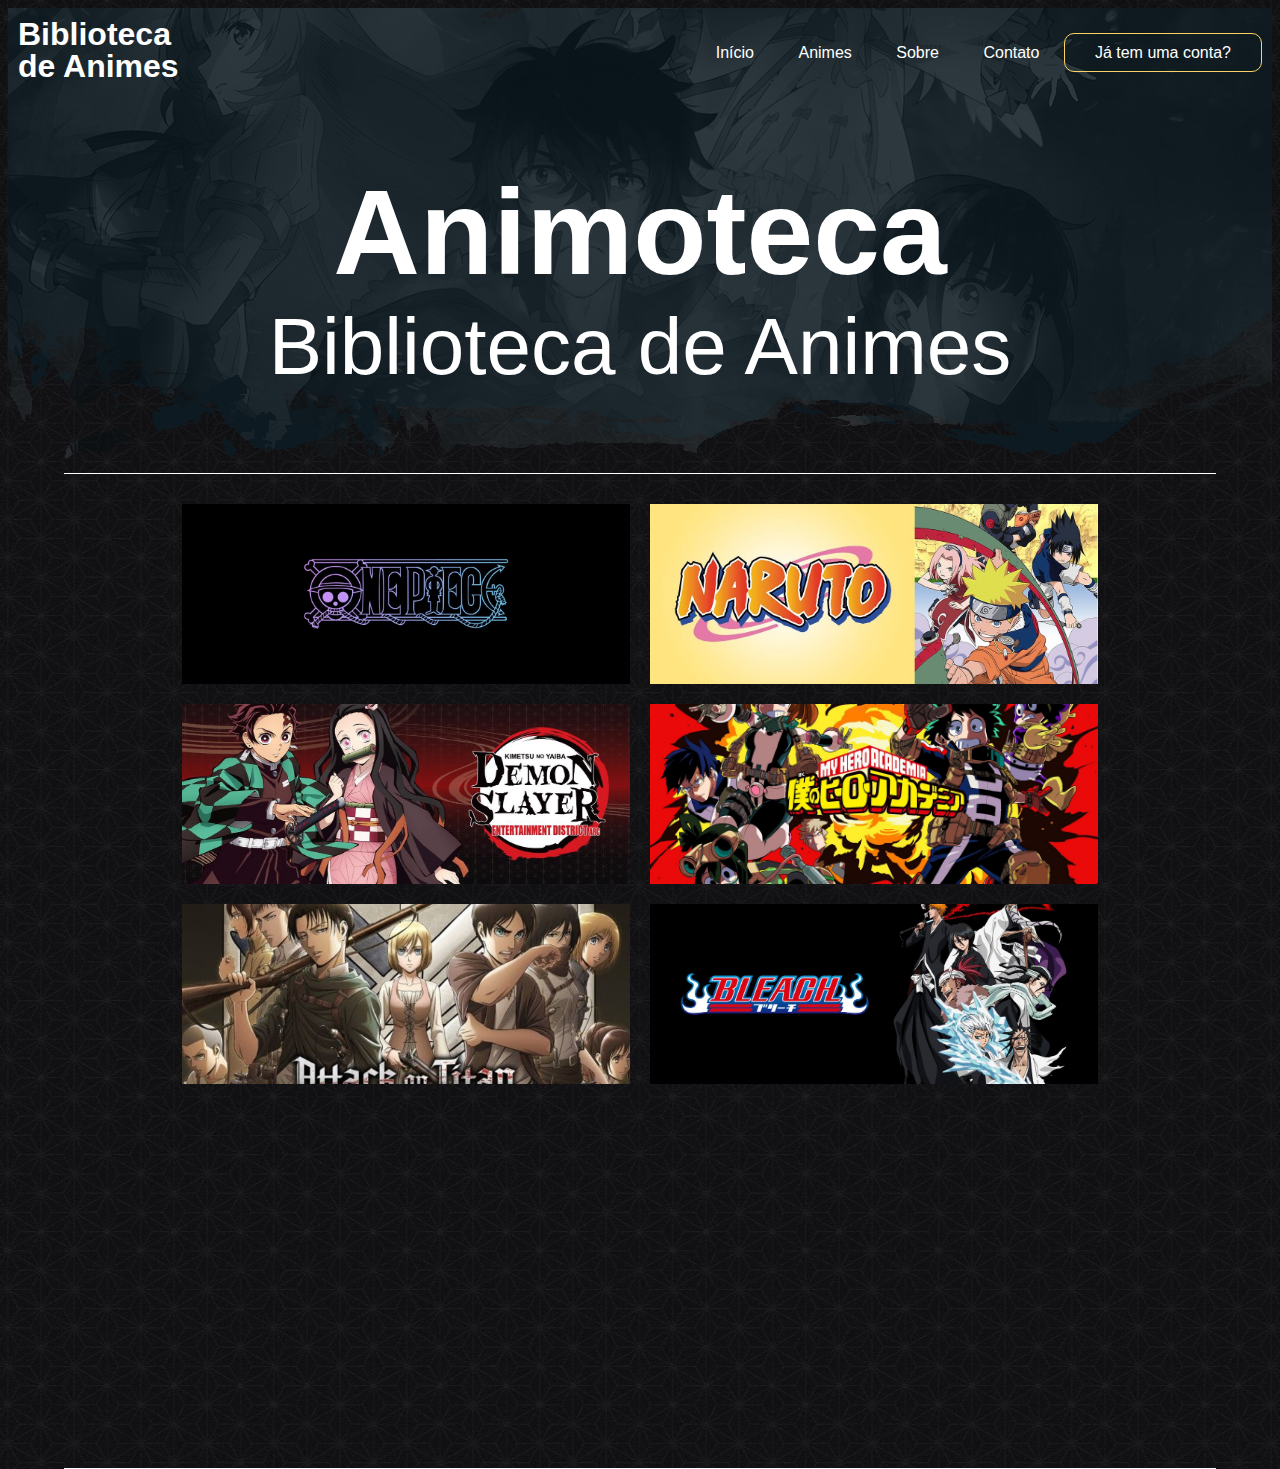
==== index.html @ 8f032633 "Adicionando arquivos do site" ====
<!DOCTYPE html>
<html lang="en">
<head>
    <meta charset="UTF-8">
    <meta http-equiv="X-UA-Compatible" content="IE=edge">
    <meta name="viewport" content="width=device-width, initial-scale=1.
    0">

    <link rel="stylesheet" href="style.css">
    <link rel="stylesheet" href="estilos/menu.css">
    <title>Animoteca 1</title>
</head>
<body>
    <header class="o-header">

        <div class="navegacao">
            <div class="titulo">
                <h1>Biblioteca</h1>
                <h1>de Animes</h1>
            </div>
        
            <nav>
                <ul class="menu">
                    <a href="index.html"><li>Início</li></a>
                    <a href="#animes"><li>Animes</li></a>
                    <a href="#"><li>Sobre</li></a>
                    <a href="#"><li>Contato</li></a>
                    <a href="páginas/cadastro/index.html" target="_blank"><li>Já tem uma conta?</li></a>
                </ul>
            </nav>
        </div>


        <div class="home">
            <div>
                <h2 class="textos">Animoteca</h2>
                <p class="textos">Biblioteca de Animes</p>
            </div>
        </div>
    </header>


    <main class="o-main">

        

        <div class="animes" id="animes">
            <a href="páginas/one-piece/one-piece.html" target="_blank"  class="one-piece item">
            </a>

            <a href="páginas/naruto/naruto.html" class="naruto item">
            </a>

            <a href="#" class="pokemon item">
            </a>

            <a href="#" class="hero item">
            </a>

            <a href="" class="item shingeki">
            </a>

            <a href="" class="item bleach">
            </a>

        </div>

    </main>

</body>
</html>
---- style.css ----
body{
    display: grid;
    grid-template-areas: 
    "header"
    "main";
    gap: 15px;
    grid-template-columns: auto ;
    grid-template-rows: auto 90%;
    background: url(../componentes/imagens/bg_ptn.jpg)center top;
    color: #fff;
    font-family: 'Poppins', sans-serif;
}

.o-header{
    grid-area: header;
    background: url(../componentes/imagens/bg_1.png)top no-repeat;
}

.navegacao{
    display: flex;
    justify-content: space-between;
    margin: 0 10px;
}

.home{
    height: 40vh;
    display: grid;
    text-align: center;
    align-items: center;
    font-size: 80px;
}

.textos{
    margin: 0;
}

.o-main{
    grid-area: main;
    border-top: 1px solid #fff;
    border-bottom: 1px solid #fff;
    max-width: 90vw;
    justify-self: center;
   
}



.animes{
    display: flex;
    justify-content: center;
    flex-wrap: wrap;
    gap: 20px;
    margin: 30px;
}


.one-piece{
    background: url(../componentes/imagens/one-piece-wallpaper-1280x720_45.jpg) center center no-repeat;
}

.naruto{
    background: url(../componentes/imagens/naruto.jpg) center center no-repeat;
}

.pokemon{
    background: url(../componentes/imagens/demon-slayer.jpg) center center no-repeat;
}

.hero{
    background: url(../componentes/imagens/693425.jpg) center center no-repeat;

}

.shingeki{
    background: url(../componentes/imagens/shingeki.jpg) center center no-repeat;
}

.bleach{
    background: url(../componentes/imagens/bleach.jpg) center center no-repeat;
    
}

.item{
    background-size: cover;
    width: 25vw;
    height: 37vh;
}



@media screen and (max-width:1682px){
    .item{
        width: 35vw;
        height: 20vh;
    }

    
}

@media screen and (max-width:1024px){
    header {
        flex-direction: column;
        text-align: center;
    }


    .menu {
        text-align: center;
        padding-left: 0;
    }

    .item{
        width: 45vw;
    }
}

@media screen and (max-width: 860px) {
    .navegacao{
        display: block;
    }

    .home{
        font-size: 50px;
    }
}


@media screen and (max-width:480px) {
    .item{
        width: 50vw;
    }

    .home{
        font-size: 40px;
    }
}
---- estilos/menu.css ----
.header{
    display: flex;
    justify-content: space-between;
    font-size: 15px;
    font-family: 'Poppins', sans-serif;
}


header li {
    display: inline-block;
    margin: 20px;
}

header h1 {
    line-height: 10px;
}

a{
    text-decoration: none;
    color: #fff;
    display: inline;
}

a:hover{
    color: #FAD363;
    transition: 0.5s;
}

.menu a:last-child{
    border: 1px solid #FAD363;
    border-radius: 10px;
    padding: 10px;
}

.menu a:last-child:hover{
    background-color: #FAD363;
    color: #fff;
}
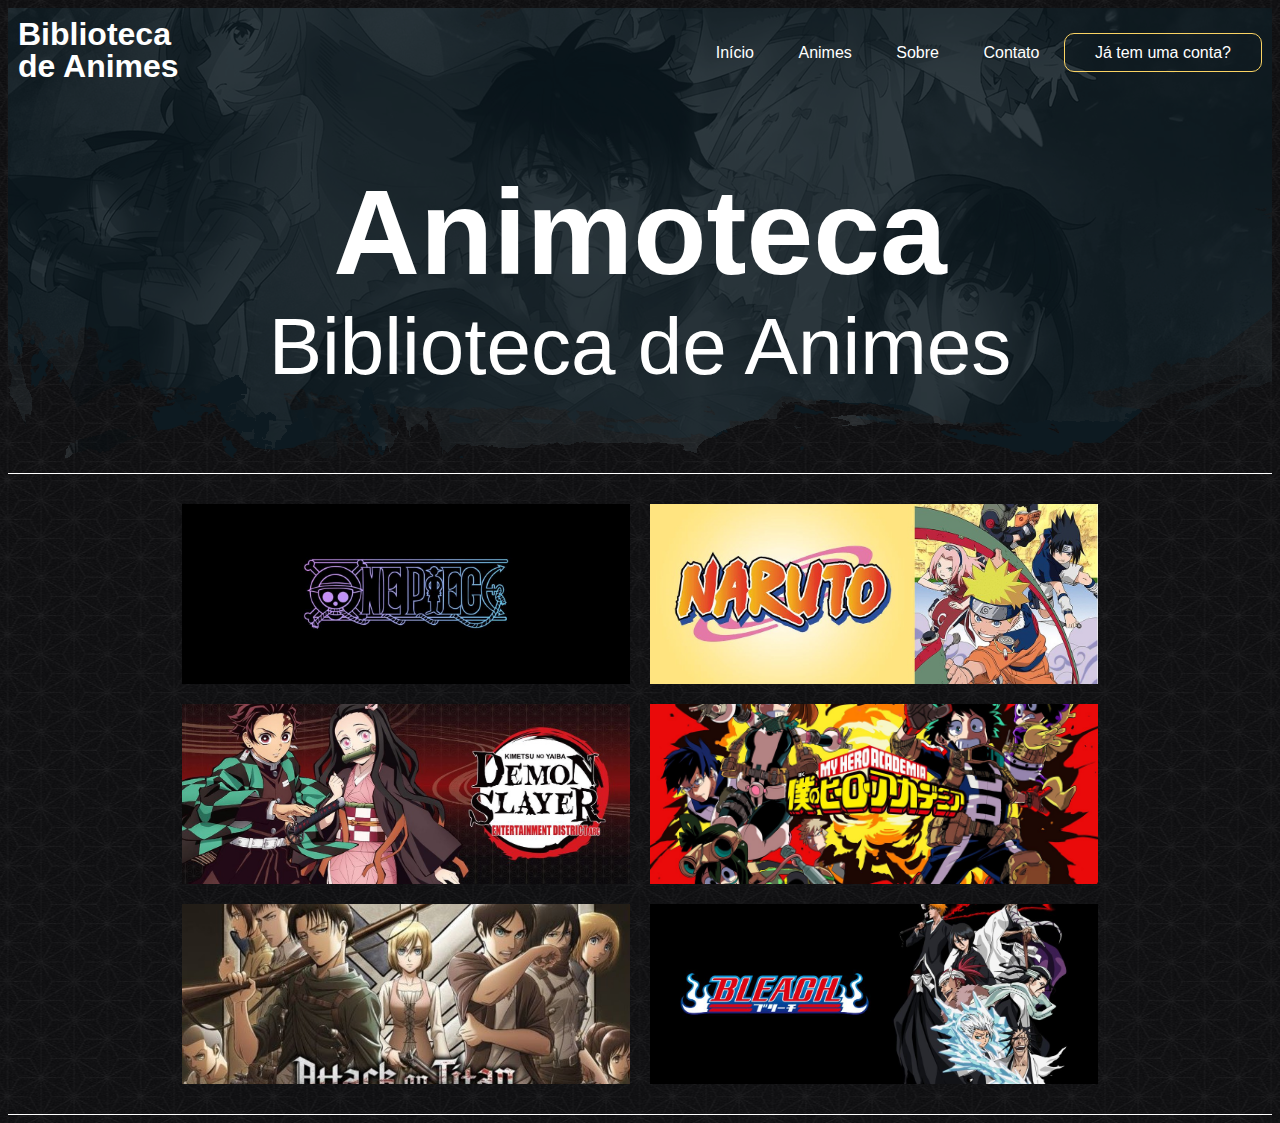
==== commit cf3cd7d9: "Criação das páginas de cada anime e inclusão de imagens" ====
--- a/index.html
+++ b/index.html
@@ -6,9 +6,9 @@
     <meta name="viewport" content="width=device-width, initial-scale=1.
     0">
 
-    <link rel="stylesheet" href="style.css">
+    <link rel="stylesheet" href="estilo.css">
     <link rel="stylesheet" href="estilos/menu.css">
-    <title>Animoteca 1</title>
+    <title>Animoteca</title>
 </head>
 <body>
     <header class="o-header">
@@ -51,16 +51,16 @@
             <a href="páginas/naruto/naruto.html" class="naruto item">
             </a>
 
-            <a href="#" class="pokemon item">
+            <a href="páginas/kimetsu/kimetsu.html" class="kimetsu item">
             </a>
 
-            <a href="#" class="hero item">
+            <a href="páginas/Boku/boku.html" class="hero item">
             </a>
 
-            <a href="" class="item shingeki">
+            <a href="páginas/titan/titan.html" class="item shingeki">
             </a>
 
-            <a href="" class="item bleach">
+            <a href="páginas/bleach/bleach.html" class="item bleach">
             </a>
 
         </div>
--- a/estilo.css
+++ b/estilo.css
@@ -0,0 +1,136 @@
+body{
+    display: grid;
+    grid-template-areas: 
+    "header"
+    "main";
+    gap: 15px;
+    grid-template-columns: auto ;
+    grid-template-rows: auto auto;
+    background: url(componentes/imagens/bg_ptn.jpg)center top;
+    color: #fff;
+    font-family: 'Poppins', sans-serif;
+}
+
+.o-header{
+    grid-area: header;
+    background: url(componentes/imagens/bg_1.png)top no-repeat;
+}
+
+.navegacao{
+    display: flex;
+    justify-content: space-between;
+    margin: 0 10px;
+}
+
+.home{
+    height: 40vh;
+    display: grid;
+    text-align: center;
+    align-items: center;
+    font-size: 80px;
+}
+
+.textos{
+    margin: 0;
+}
+
+.o-main{
+    grid-area: main;
+    border-top: 1px solid #fff;
+    border-bottom: 1px solid #fff;
+    justify-self: center;
+   
+}
+
+
+
+.animes{
+    display: flex;
+    justify-content: center;
+    flex-wrap: wrap;
+    gap: 20px;
+    margin: 30px;
+}
+
+
+.one-piece{
+    background: url(componentes/imagens/one-piece-wallpaper-1280x720_45.jpg) center center no-repeat;
+}
+
+.naruto{
+    background: url(componentes/imagens/naruto.jpg) center center no-repeat;
+}
+
+.kimetsu{
+    background: url(componentes/imagens/demon-slayer.jpg) center center no-repeat;
+}
+
+.hero{
+    background: url(componentes/imagens/693425.jpg) center center no-repeat;
+
+}
+
+.shingeki{
+    background: url(componentes/imagens/shingeki.jpg) center center no-repeat;
+}
+
+.bleach{
+    background: url(componentes/imagens/bleach.jpg) center center no-repeat;
+    
+}
+
+.item{
+    background-size: cover;
+    width: 25vw;
+    height: 37vh;
+}
+
+
+
+@media screen and (max-width:1682px){
+    .item{
+        width: 35vw;
+        height: 20vh;
+    }
+
+    
+}
+
+@media screen and (max-width:1024px){
+    header {
+        flex-direction: column;
+        text-align: center;
+    }
+
+
+    .menu {
+        text-align: center;
+        padding-left: 0;
+    }
+
+    .item{
+        width: 45vw;
+    }
+}
+
+@media screen and (max-width: 860px) {
+    .navegacao{
+        display: block;
+    }
+
+    .home{
+        font-size: 50px;
+    }
+}
+
+
+@media screen and (max-width:480px) {
+    .item{
+        width: 70vw;
+    }
+
+    .home{
+        font-size: 40px;
+    }
+}
+
--- a/estilos/menu.css
+++ b/estilos/menu.css
@@ -4,6 +4,7 @@
     justify-content: space-between;
     font-size: 15px;
     font-family: 'Poppins', sans-serif;
+    margin: 0 10px;
 }
 
 
